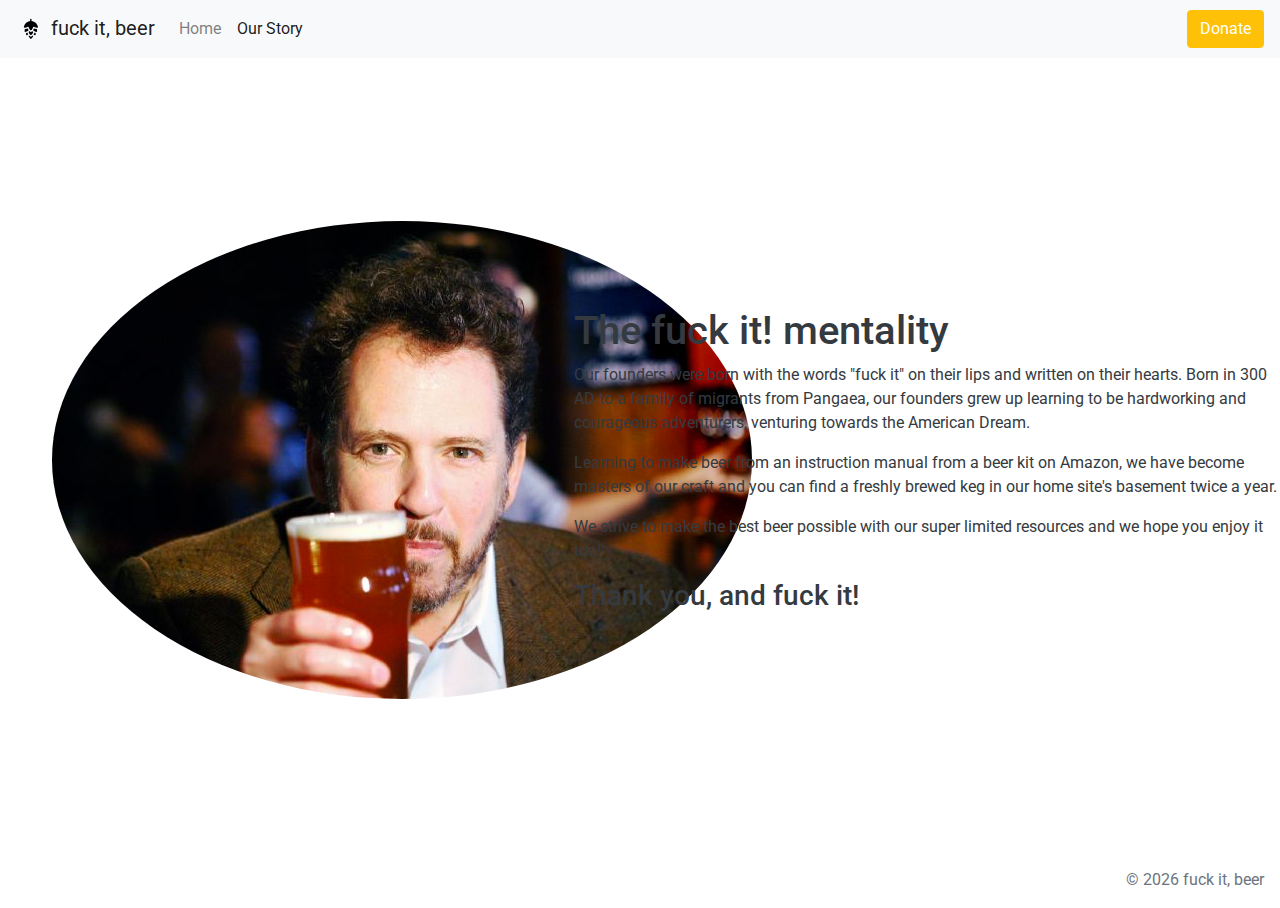
==== ourstory.html @ 9950672d "done" ====
<html>
    <head>
        <!-- Meta -->
        <meta charset="utf-8">
        <meta name="viewport" content="width=device-width, initial-scale=1, shrink-to-fit=no">
            
        <!-- IE favicon -->
        <meta name="msapplication-TileColor" content="#ffffff" />
        <meta name="msapplication-TileImage" content="./img/beer-hop-icon-144-279914.png">

        <!-- Bootstrap CSS -->
        <link rel="stylesheet" href="https://stackpath.bootstrapcdn.com/bootstrap/4.3.1/css/bootstrap.min.css" integrity="sha384-ggOyR0iXCbMQv3Xipma34MD+dH/1fQ784/j6cY/iJTQUOhcWr7x9JvoRxT2MZw1T" crossorigin="anonymous">

        <!-- Favicon -->
        <link rel="icon" type="image/x-icon" href="./img/favicon.ico">
        <link rel="apple-touch-icon-precomposed" sizes="152x152" href="./img/beer-hop-icon-152-279914.png">
        <link rel="apple-touch-icon-precomposed" sizes="144x144" href="./img/beer-hop-icon-144-279914.png">
        <link rel="apple-touch-icon-precomposed" sizes="120x120" href="./img/beer-hop-icon-120-279914.png">
        <link rel="apple-touch-icon-precomposed" sizes="114x114" href="./img/beer-hop-icon-114-279914.png">
        <link rel="apple-touch-icon-precomposed" sizes="72x72" href="./img/beer-hop-icon-72-279914.png">
        <link rel="apple-touch-icon-precomposed" href="./img/beer-hop-icon-57-279914.png">
        <link rel="icon" href="./img/beer-hop-icon-32-279914.png" sizes="32x32">

        <!-- Roboto Font -->
        <link href="https://fonts.googleapis.com/css?family=Roboto" rel="stylesheet">

        <!-- Pacifico Font -->
        <link href="https://fonts.googleapis.com/css?family=Pacifico" rel="stylesheet">

        <!-- Stylesheet -->
        <link rel="stylesheet" href="css/ourstory.css">
        
        <title>the fuck it! story</title>
    </head>

    <body>
        <!-- Used for background -->
        <div class="container-fluid p-0 m-0">
            <nav class="navbar navbar-expand-lg navbar-light bg-light">
                <a class="navbar-brand" href="#">
                    <img src="./img/beer-hop-icon-114-279914.png" width="30" height="30" alt="you like fucking hops?">
                    fuck it, beer
                </a>

                <button class="navbar-toggler" type="button" data-toggle="collapse" data-target="#navbarSupportedContent" aria-controls="navbarSupportedContent" aria-expanded="false" aria-label="Toggle navigation">
                    <span class="navbar-toggler-icon"></span>
                </button>

                <div class="collapse navbar-collapse" id="navbarSupportedContent">
                    <ul class="navbar-nav mr-auto">
                        <li class="nav-item">
                            <a class="nav-link" href="index.html">Home</a>
                        </li>
                        <li class="nav-item active">
                            <a class="nav-link" href="#">Our Story <span class="sr-only">(current)</span></a>
                        </li>
                    </ul>
                    <form class="form-inline my-2 my-lg-0">
                        <a href="https://www.gofundme.com/f/paulflart" class="btn btn-warning text-white">Donate</a>
                    </form>
                </div>
            </nav>

            <div class="container-fluid text-dark py-4 px-4 mx-4 content">
                <div class="row">
                    <div class="col-sm-5 ourstory-ceo">
                        <img src="./img/ceo.jpg" class="rounded-circle img-responsive p-1">
                    </div>
                    <div class="col-sm-7 ourstory">
                        <h1>The fuck it! mentality</h1>
                        <p>Our founders were born with the words "fuck it" on their lips and written on their hearts. Born in 300 AD to a family of migrants from Pangaea, our founders grew up learning to be hardworking and courageous adventurers, venturing towards the American Dream.</p>
                        <p>Learning to make beer from an instruction manual from a beer kit on Amazon, we have become masters of our craft and you can find a freshly brewed keg in our home site's basement twice a year.</p>
                        <p>We strive to make the best beer possible with our super limited resources and we hope you enjoy it too!</p>
                        <h3>Thank you, and fuck it!</h3>
                    </div>
                </div>
            </div>
        </div>

        <footer class="text-muted">
          <div class="container-fluid px-3">
            <p align="right">© <script>document.write((new Date()).getFullYear())</script> fuck it, beer</p>
          </div>
        </footer>

        <script src="https://code.jquery.com/jquery-3.3.1.slim.min.js" integrity="sha384-q8i/X+965DzO0rT7abK41JStQIAqVgRVzpbzo5smXKp4YfRvH+8abtTE1Pi6jizo" crossorigin="anonymous"></script>
        <script src="https://cdnjs.cloudflare.com/ajax/libs/popper.js/1.14.7/umd/popper.min.js" integrity="sha384-UO2eT0CpHqdSJQ6hJty5KVphtPhzWj9WO1clHTMGa3JDZwrnQq4sF86dIHNDz0W1" crossorigin="anonymous"></script>
        <script src="https://stackpath.bootstrapcdn.com/bootstrap/4.3.1/js/bootstrap.min.js" integrity="sha384-JjSmVgyd0p3pXB1rRibZUAYoIIy6OrQ6VrjIEaFf/nJGzIxFDsf4x0xIM+B07jRM" crossorigin="anonymous"></script>
    </body>
</html>
---- css/ourstory.css ----
.content {
    min-height: 90vh;
}

.ourstory {
    padding-top: 25vh;
}

.ourstory-ceo {
    padding-top: 15vh;
    height: 5vh;
    width: 5vh;
}
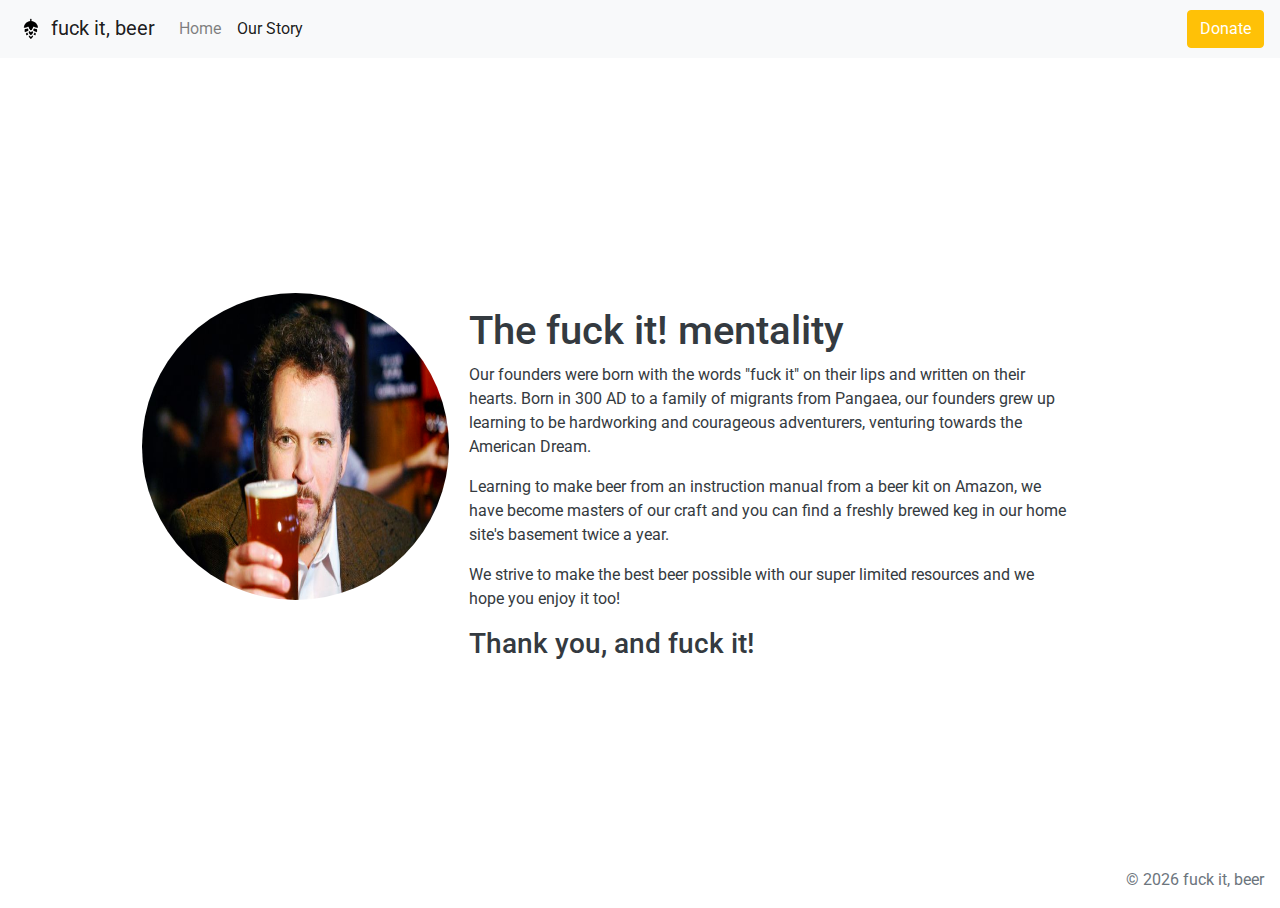
==== commit 6a8357fb: "changes" ====
--- a/ourstory.html
+++ b/ourstory.html
@@ -63,10 +63,10 @@
 
             <div class="container-fluid text-dark py-4 px-4 mx-4 content">
                 <div class="row">
-                    <div class="col-sm-5 ourstory-ceo">
-                        <img src="./img/ceo.jpg" class="rounded-circle img-responsive p-1">
+                    <div class="col-sm-4 ourstory-ceo">
+                        <img src="./img/ceo.jpg" class="ourstory-ceo-img rounded-circle img-responsive p-1">
                     </div>
-                    <div class="col-sm-7 ourstory">
+                    <div class="col-sm-6 ourstory">
                         <h1>The fuck it! mentality</h1>
                         <p>Our founders were born with the words "fuck it" on their lips and written on their hearts. Born in 300 AD to a family of migrants from Pangaea, our founders grew up learning to be hardworking and courageous adventurers, venturing towards the American Dream.</p>
                         <p>Learning to make beer from an instruction manual from a beer kit on Amazon, we have become masters of our craft and you can find a freshly brewed keg in our home site's basement twice a year.</p>
--- a/css/ourstory.css
+++ b/css/ourstory.css
@@ -7,7 +7,11 @@
 }
 
 .ourstory-ceo {
-    padding-top: 15vh;
-    height: 5vh;
-    width: 5vh;
+    padding-top: 23vh;
+}
+
+.ourstory-ceo-img {
+    margin-left: 10vh;
+    height: 35vh;
+    width: 35vh;
 }